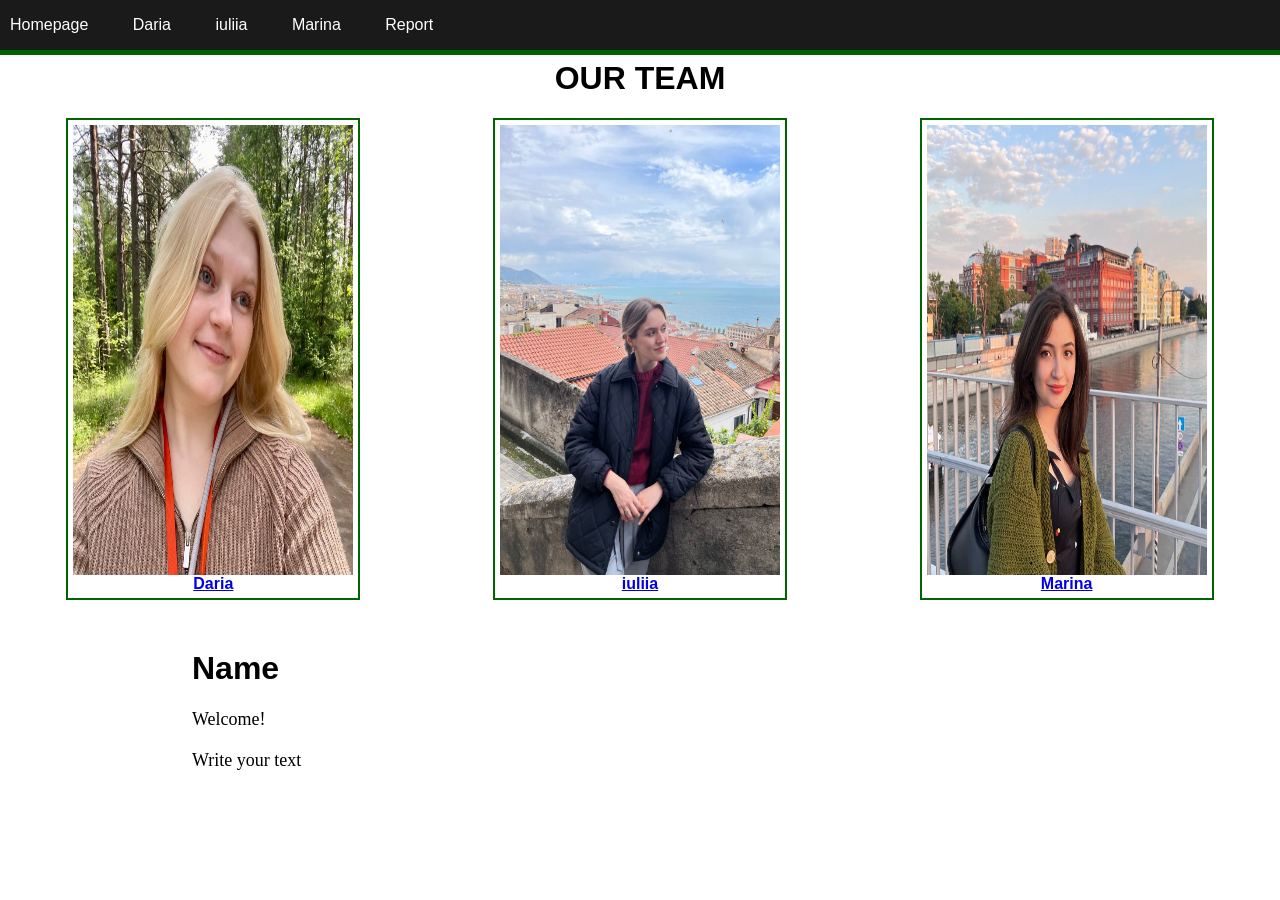
==== index.html @ 39a2a897 "Update index.html" ====
<html lang="en">
<head>
    <meta charset="UTF-8">
    <meta name="viewport" content="width=device-width, initial-scale=1.0">
    <title>Our Team</title>
    <link rel="stylesheet" href="style.css"> <!-- Подключаем файл стилей -->
</head>
<body>
    <div class="navbar">
        <a href="index.html">Homepage</a>
        <a href="Lola.html">Daria</a>
        <a href="iuliia.html">iuliia</a>
        <a href="Marina.html">Marina</a>
        <a href="report.html">Report</a>
    </div>
    <div class="content">
        <h1>OUR TEAM</h1>
        <div class="team-members">
            <div class="team-member">
                <img src="Daria.jpg" alt="Daria">
                <div class="member-name"><a href="Daria.html">Daria</a></div>
            </div>
            <div class="team-member">
                <img src="iuliia.jpg" alt="Iuliia">
                <div class="member-name"><a href="iuliia.html">iuliia</a></div>
            </div>
            <div class="team-member">
                <img src="Marina.jpg" alt="Marina">
                <div class="member-name"><a href="Marina.html">Marina</a></div>
            </div>
            </div>
        </div>
        <div class="intro-text">
            <h1 style="font-family: Arial, sans-serif;">Name</h1>
            <p>Welcome!</p>
            <p>Write your text</p>
        </div>
    </div>
</body>
---- style.css ----
body {
    margin: 0;
    padding: 0;
    font-family: Arial, sans-serif;
}
.navbar {
    background-color: #1a1a1a;
    height: 50px;
    width: 100%;
    position: fixed;
    top: 0;
    left: 0;
    z-index: 999;
    border-bottom: 5px solid #006400; /* зеленый цвет темного оттенка */
}
.navbar a {
    color: #fff;
    font-size: 16px;
    text-decoration: none;
    margin-right: 20px;
    display: inline-block;
    line-height: 50px;
    padding: 0 10px;
}
.navbar a:hover {
    color: #00ff00;
}
.content {
    margin-top: 60px; /* чтобы контент не перекрывал верхнюю полосу */
    text-align: center;
}
h1 {
    font-weight: bold;
    color: #000;
}
.team-members {
    display: flex;
    justify-content: space-around; /* равномерное распределение по горизонтали */
}
.team-member {
    margin: 0 5px; /* Расстояние между изображениями */
    border: 2px solid #006400; /* Зеленая рамка */
    max-width: 280px; /* Максимальная ширина изображения */
    padding: 5px; /* Внутренний отступ для рамки */
}
.team-member img {
    width: 100%; /* Изображение займет всю доступную ширину */
    height: 450px; /* Максимальная высота изображения */
}
.member-name {
    color: #000; /* Черный цвет текста */
    font-weight: bold; /* Жирный шрифт */
}

.intro-text {
    width: 70%; /* Процентное значение от ширины окна браузера */
    margin: auto; /* Центрирование блока */
    text-align: justify; /* Выравнивание текста по ширине */
    font-family: Times New Roman, serif; /* Изменение шрифта */
    margin-top: 50px; /* Отступ сверху */
    font-size: 18px; /* Размер шрифта */
}
.intro-text h1 {
    font-family: Arial, sans-serif; /* Изменение шрифта заголовка */
    font-size: 32px; /* Размер заголовка */
    font-weight: bold; /* Жирное начертание */
    color: #000; /* Черный цвет текста */
}
.intro-text p {
    margin-bottom: 20px; /* Отступ снизу каждого абзаца */
}
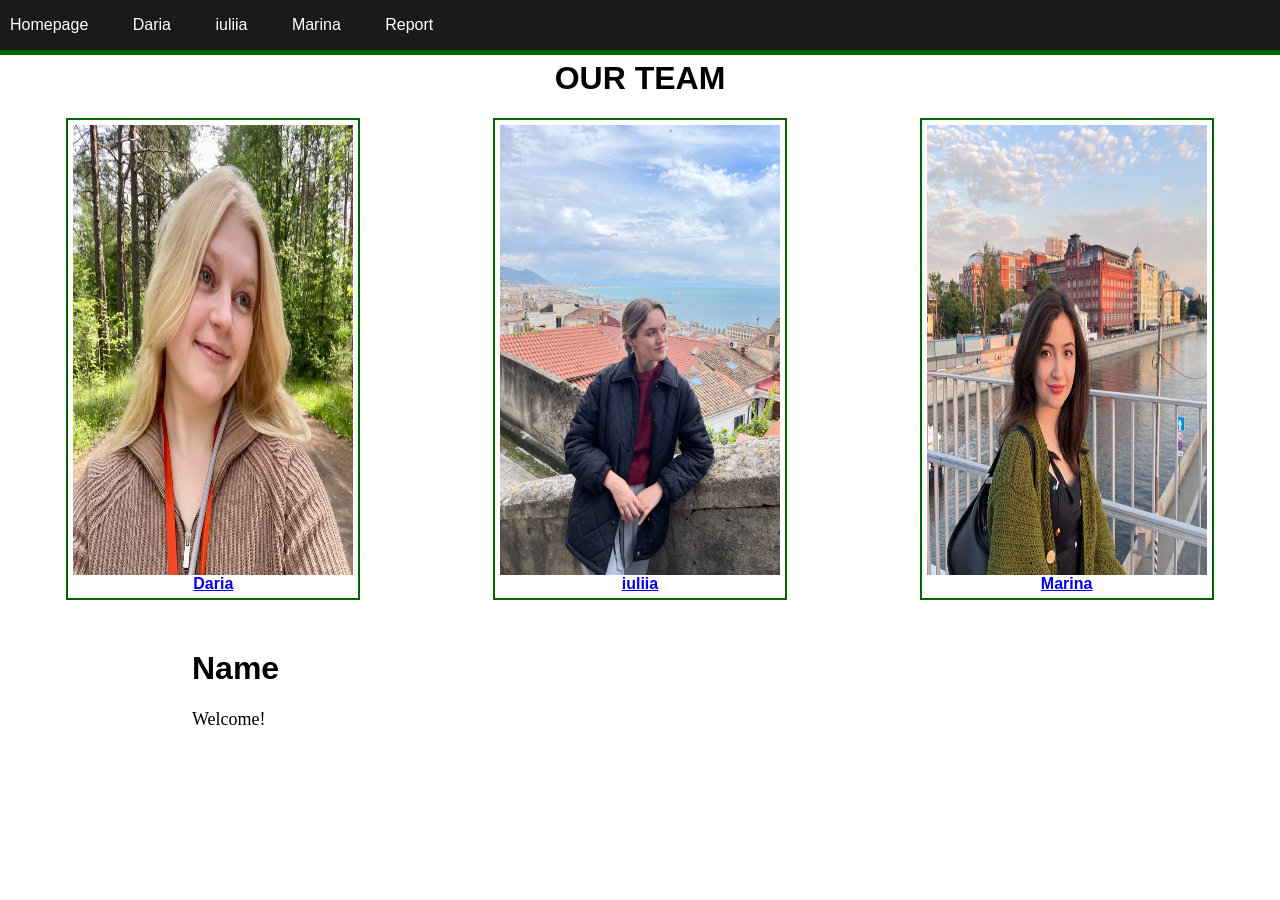
==== commit a4a5840a: "Update index.html" ====
--- a/index.html
+++ b/index.html
@@ -18,7 +18,7 @@
         <div class="team-members">
             <div class="team-member">
                 <img src="Daria.jpg" alt="Daria">
-                <div class="member-name"><a href="Daria.html">Daria</a></div>
+                <div class="member-name"><a href="Lola.html">Daria</a></div>
             </div>
             <div class="team-member">
                 <img src="iuliia.jpg" alt="Iuliia">
@@ -33,7 +33,6 @@
         <div class="intro-text">
             <h1 style="font-family: Arial, sans-serif;">Name</h1>
             <p>Welcome!</p>
-            <p>Write your text</p>
         </div>
     </div>
 </body>
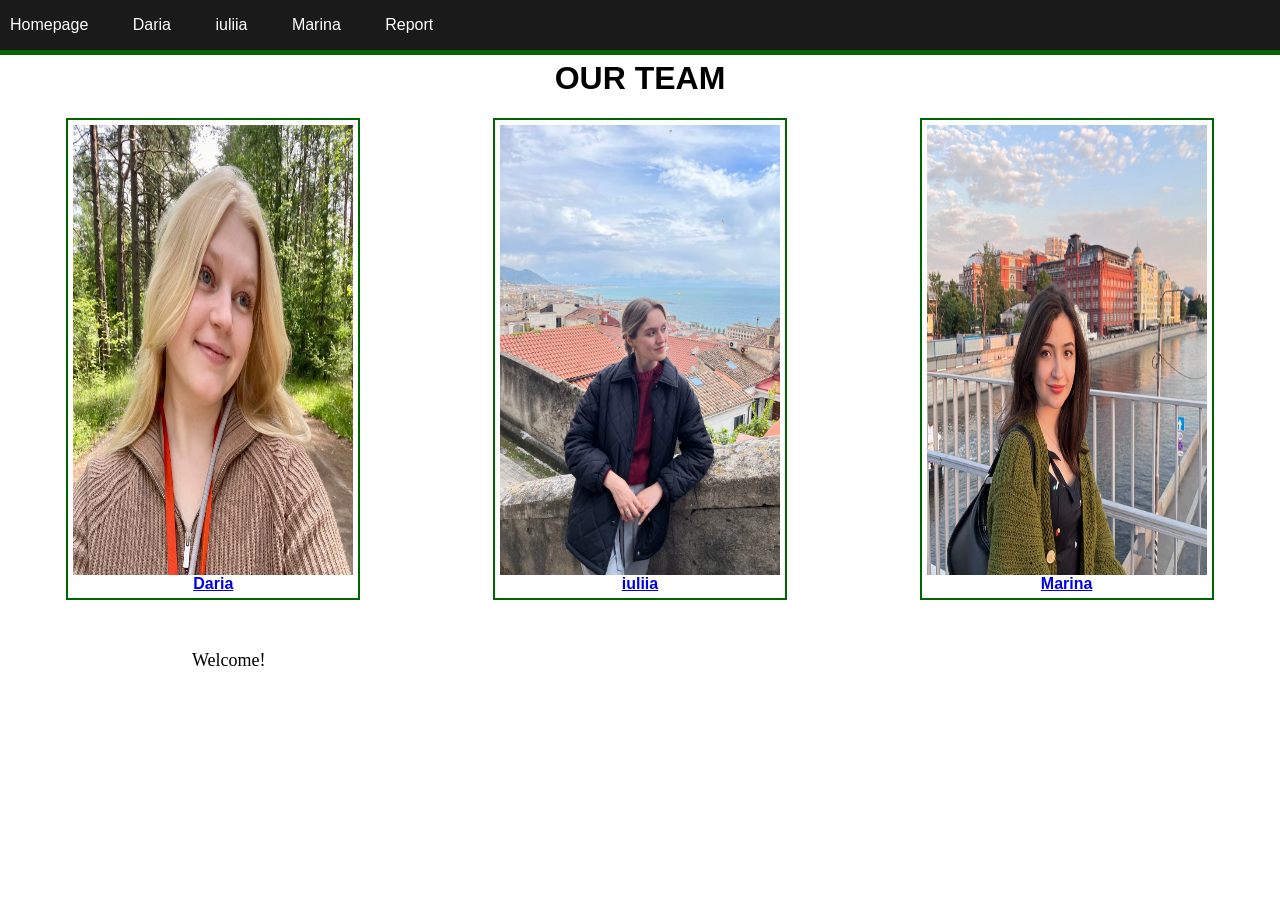
==== commit 42fa1ded: "Update index.html" ====
--- a/index.html
+++ b/index.html
@@ -31,7 +31,7 @@
             </div>
         </div>
         <div class="intro-text">
-            <h1 style="font-family: Arial, sans-serif;">Name</h1>
+            <h1 style="font-family: Arial, sans-serif;"></h1>
             <p>Welcome!</p>
         </div>
     </div>
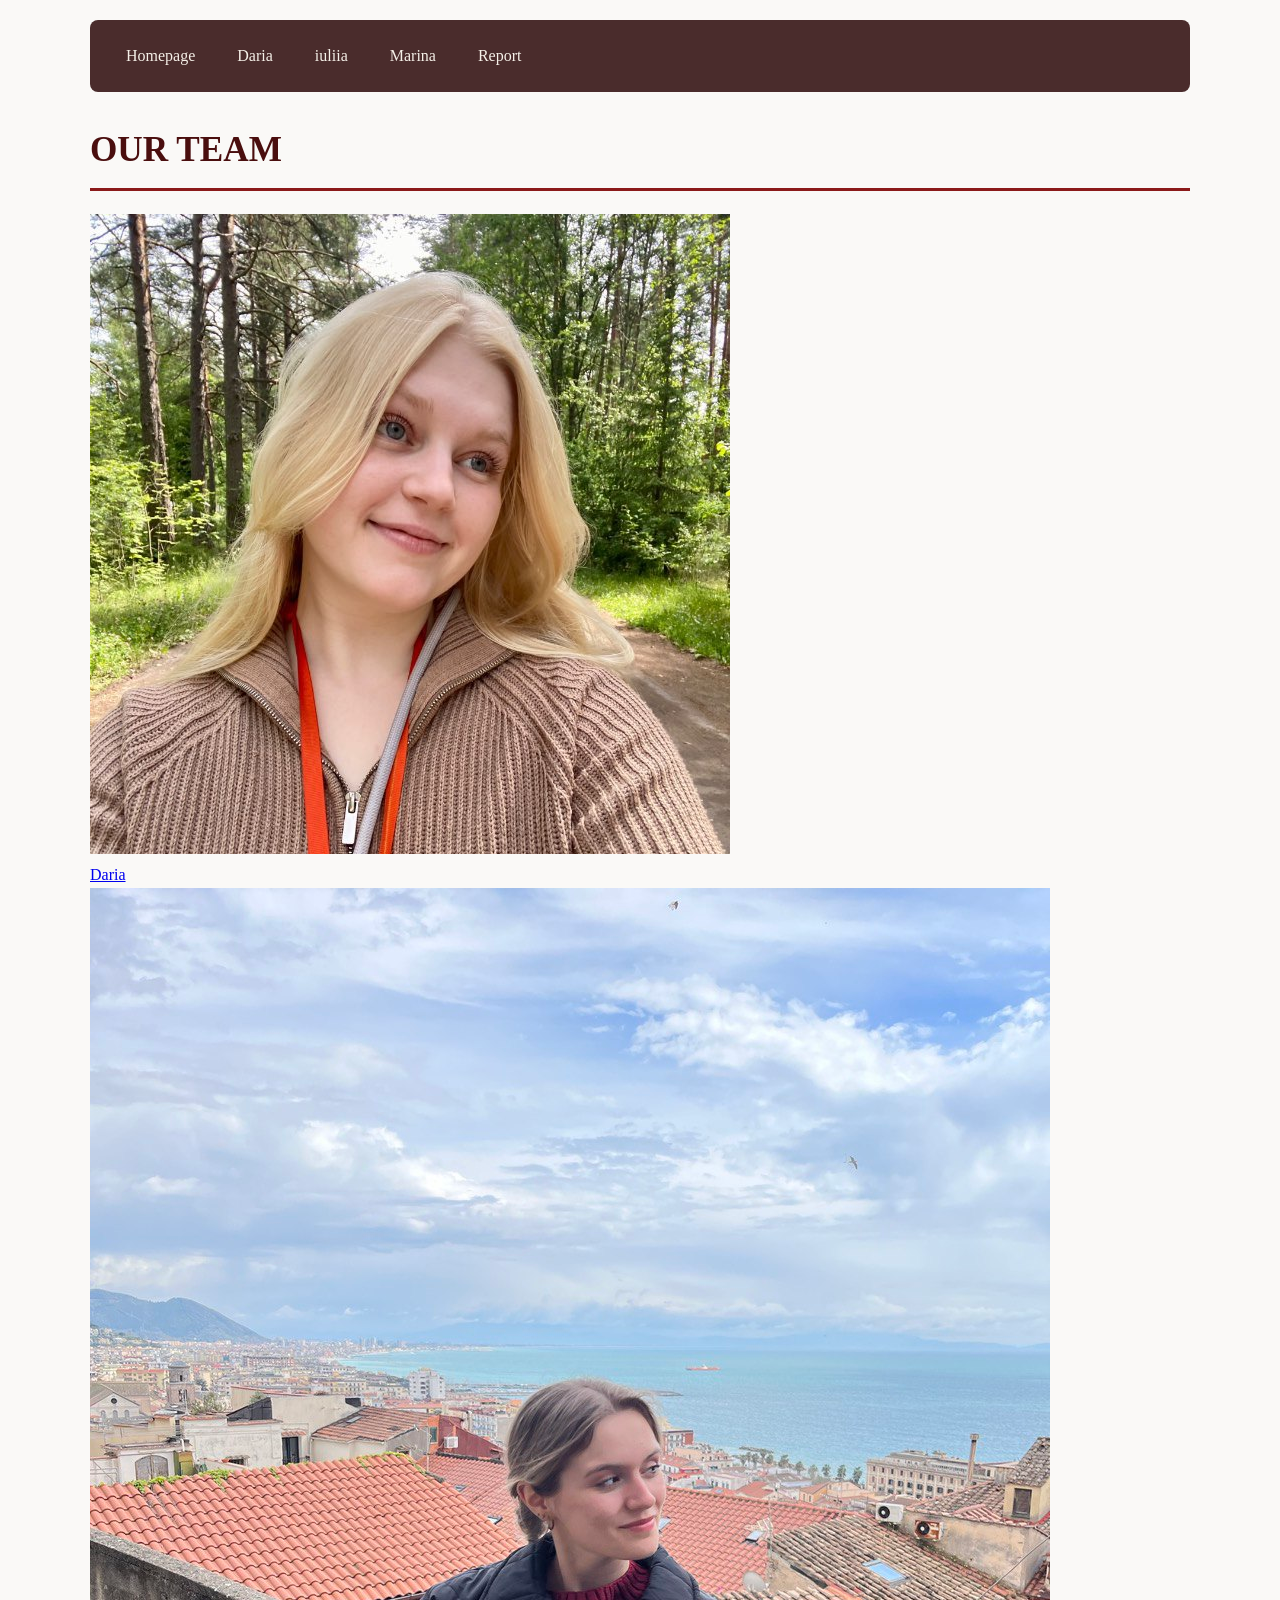
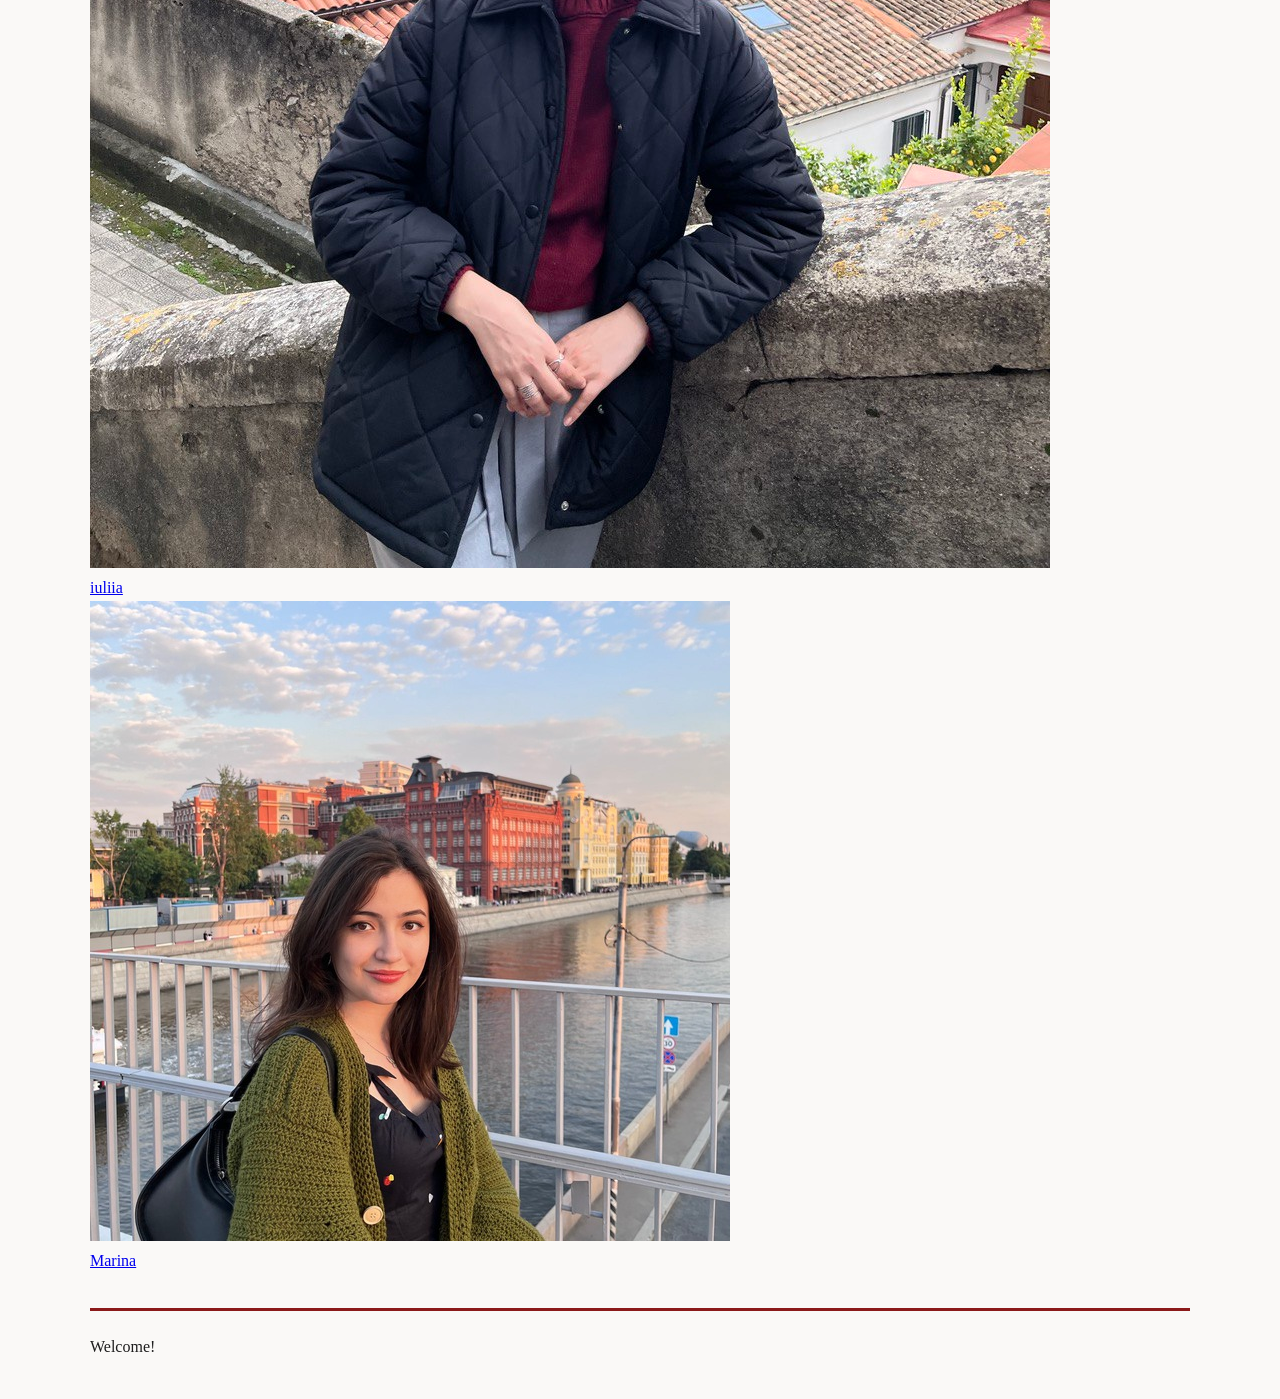
==== commit da8e5fa1: "Update index.html" ====
--- a/index.html
+++ b/index.html
@@ -1,9 +1,214 @@
+<!DOCTYPE html>
 <html lang="en">
 <head>
     <meta charset="UTF-8">
     <meta name="viewport" content="width=device-width, initial-scale=1.0">
-    <title>Our Team</title>
-    <link rel="stylesheet" href="style.css"> <!-- Подключаем файл стилей -->
+    <title>Il Tesoro dei Medici</title>
+    <style>
+        body {
+            font-family: 'Georgia', 'Times New Roman', serif;
+            line-height: 1.6;
+            max-width: 1100px;
+            margin: 0 auto;
+            padding: 20px;
+            background-color: #faf9f7;
+            color: #1e1e1e;
+        }
+        /* Navigation Bar */
+        .navbar {
+            background-color: #4a2c2c;
+            padding: 15px 20px;
+            border-radius: 8px;
+            margin-bottom: 30px;
+            display: flex;
+            flex-wrap: wrap;
+            gap: 10px;
+        }
+        .navbar a {
+            color: #f5f0e8;
+            text-decoration: none;
+            padding: 8px 16px;
+            border-radius: 5px;
+            transition: background-color 0.3s;
+            font-weight: 500;
+        }
+        .navbar a:hover {
+            background-color: #b8860b;
+            color: white;
+        }
+        .navbar a.active {
+            background-color: #b8860b;
+            color: white;
+        }
+        
+        h1 {
+            font-size: 2.2rem;
+            border-bottom: 3px solid #8b1a1a;
+            padding-bottom: 10px;
+            color: #4a0e0e;
+        }
+        h2 {
+            font-size: 1.8rem;
+            margin-top: 2rem;
+            color: #5c2e2e;
+            border-left: 5px solid #b8860b;
+            padding-left: 15px;
+        }
+        h3 {
+            font-size: 1.3rem;
+            margin-top: 1.5rem;
+            color: #3a3a3a;
+            font-weight: 600;
+        }
+        h4 {
+            font-size: 1.1rem;
+            margin-top: 1.2rem;
+            color: #4a2c2c;
+            font-weight: 600;
+        }
+        p {
+            margin-bottom: 1.2rem;
+            text-align: justify;
+        }
+        .event-meta {
+            background-color: #ece8e0;
+            padding: 15px 20px;
+            border-radius: 8px;
+            border-left: 6px solid #b8860b;
+            margin: 20px 0;
+        }
+        table {
+            width: 100%;
+            border-collapse: collapse;
+            margin: 1.5rem 0;
+            font-size: 0.95rem;
+            background-color: white;
+            box-shadow: 0 2px 8px rgba(0,0,0,0.05);
+        }
+        th {
+            background-color: #4a2c2c;
+            color: #f5f0e8;
+            padding: 12px 10px;
+            text-align: left;
+            font-weight: 600;
+        }
+        td {
+            border: 1px solid #d4cdc2;
+            padding: 10px;
+            vertical-align: top;
+        }
+        tr:nth-child(even) {
+            background-color: #f8f5f0;
+        }
+        tr:hover {
+            background-color: #f0ebe2;
+        }
+        .code-block {
+            background-color: #1e1e1e;
+            color: #e0d6c0;
+            padding: 18px;
+            border-radius: 8px;
+            font-family: 'Courier New', monospace;
+            font-size: 0.85rem;
+            overflow-x: auto;
+            white-space: pre-wrap;
+            word-break: break-all;
+            margin: 1rem 0;
+            border-left: 5px solid #b8860b;
+        }
+        .code-block-light {
+            background-color: #f0ebe2;
+            color: #1e1e1e;
+            padding: 18px;
+            border-radius: 8px;
+            font-family: 'Courier New', monospace;
+            font-size: 0.85rem;
+            overflow-x: auto;
+            white-space: pre-wrap;
+            word-break: break-all;
+            margin: 1rem 0;
+            border-left: 5px solid #4a2c2c;
+        }
+        .link-list {
+            list-style: none;
+            padding: 0;
+        }
+        .link-list li {
+            margin-bottom: 0.5rem;
+            padding: 8px 12px;
+            background-color: #f1ede6;
+            border-radius: 5px;
+            border-left: 4px solid #b8860b;
+        }
+        .link-list a {
+            color: #6b2e2e;
+            text-decoration: none;
+            font-weight: 500;
+        }
+        .link-list a:hover {
+            text-decoration: underline;
+            color: #8b1a1a;
+        }
+        .summary-box {
+            background-color: #e8e2d8;
+            padding: 15px 20px;
+            border-radius: 8px;
+            margin: 20px 0;
+            border: 1px solid #c9bdb0;
+        }
+        .summary-box strong {
+            color: #4a2c2c;
+        }
+        .comparison-box {
+            display: flex;
+            gap: 20px;
+            flex-wrap: wrap;
+            margin: 20px 0;
+        }
+        .comparison-box > div {
+            flex: 1;
+            min-width: 250px;
+            background-color: #f1ede6;
+            padding: 15px;
+            border-radius: 8px;
+            border-left: 4px solid #b8860b;
+        }
+        hr {
+            border: 1px solid #d4cdc2;
+            margin: 2rem 0;
+        }
+        .footer-note {
+            font-style: italic;
+            color: #5a4f44;
+            margin-top: 2rem;
+            font-size: 0.95rem;
+            border-top: 1px solid #d4cdc2;
+            padding-top: 1rem;
+        }
+        .table-container {
+            overflow-x: auto;
+            margin: 20px 0;
+        }
+        .badge {
+            display: inline-block;
+            background-color: #8b1a1a;
+            color: white;
+            padding: 3px 10px;
+            border-radius: 4px;
+            font-size: 0.8rem;
+            font-weight: bold;
+        }
+        @media (max-width: 600px) {
+            body { padding: 12px; }
+            h1 { font-size: 1.8rem; }
+            .code-block { font-size: 0.75rem; padding: 12px; }
+            table { font-size: 0.85rem; }
+            td, th { padding: 6px; }
+            .comparison-box { flex-direction: column; }
+            .navbar { flex-direction: column; align-items: center; }
+            .navbar a { width: 100%; text-align: center; }
+        }
+    </style>
 </head>
 <body>
     <div class="navbar">
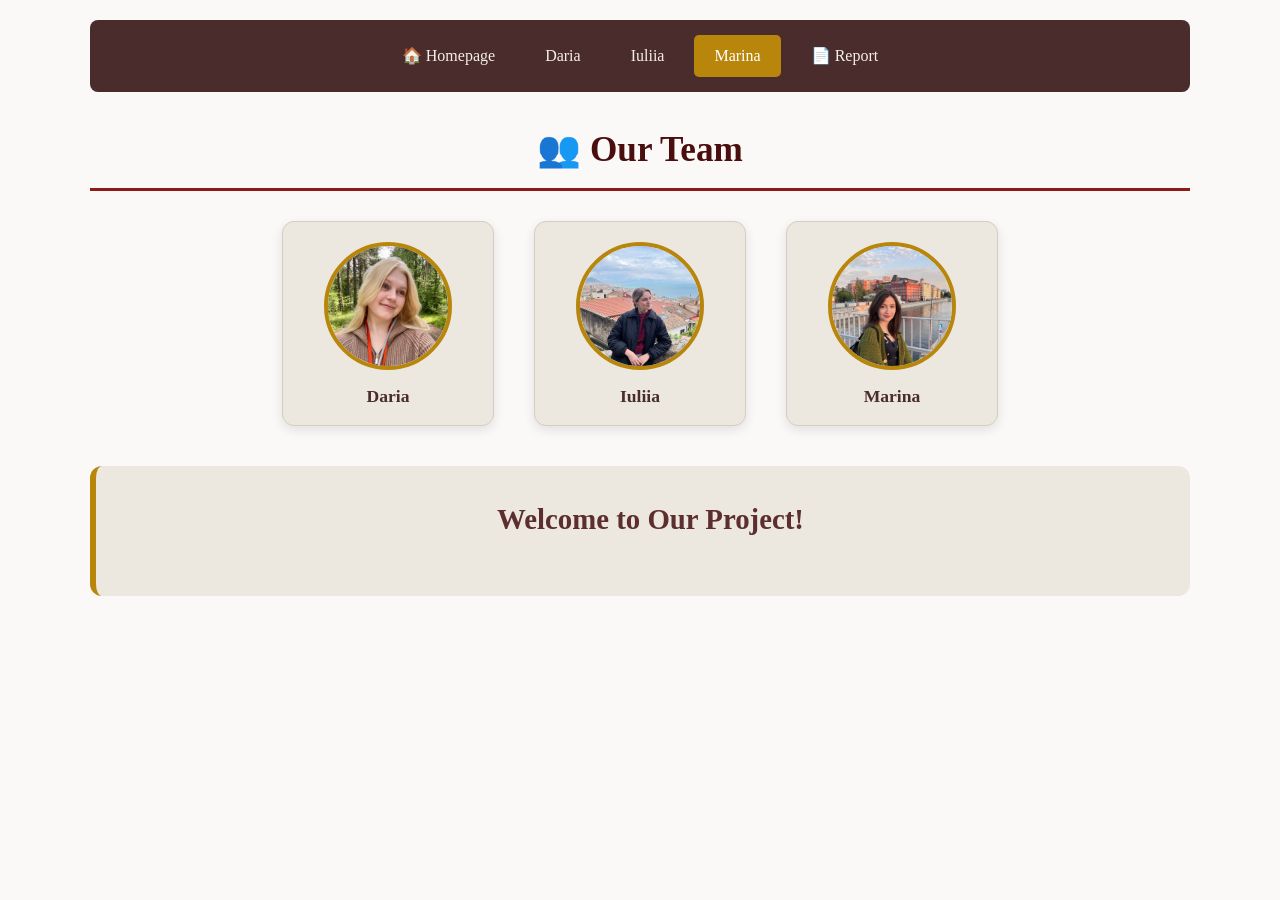
==== commit d4822027: "Update index.html" ====
--- a/index.html
+++ b/index.html
@@ -23,18 +23,20 @@
             display: flex;
             flex-wrap: wrap;
             gap: 10px;
+            justify-content: center;
         }
         .navbar a {
             color: #f5f0e8;
             text-decoration: none;
-            padding: 8px 16px;
+            padding: 8px 20px;
             border-radius: 5px;
-            transition: background-color 0.3s;
+            transition: background-color 0.3s, transform 0.2s;
             font-weight: 500;
         }
         .navbar a:hover {
             background-color: #b8860b;
             color: white;
+            transform: scale(1.05);
         }
         .navbar a.active {
             background-color: #b8860b;
@@ -46,6 +48,7 @@
             border-bottom: 3px solid #8b1a1a;
             padding-bottom: 10px;
             color: #4a0e0e;
+            text-align: center;
         }
         h2 {
             font-size: 1.8rem;
@@ -60,16 +63,72 @@
             color: #3a3a3a;
             font-weight: 600;
         }
-        h4 {
-            font-size: 1.1rem;
-            margin-top: 1.2rem;
-            color: #4a2c2c;
-            font-weight: 600;
-        }
         p {
             margin-bottom: 1.2rem;
             text-align: justify;
         }
+        
+        /* Team Members Section */
+        .team-members {
+            display: flex;
+            justify-content: center;
+            gap: 40px;
+            flex-wrap: wrap;
+            margin: 30px 0 40px 0;
+        }
+        .team-member {
+            display: flex;
+            flex-direction: column;
+            align-items: center;
+            background-color: #ece8e0;
+            padding: 20px 30px 15px 30px;
+            border-radius: 12px;
+            box-shadow: 0 4px 12px rgba(0,0,0,0.1);
+            transition: transform 0.3s, box-shadow 0.3s;
+            border: 1px solid #d4cdc2;
+            min-width: 150px;
+        }
+        .team-member:hover {
+            transform: translateY(-5px);
+            box-shadow: 0 8px 20px rgba(0,0,0,0.15);
+        }
+        .team-member img {
+            width: 120px;
+            height: 120px;
+            border-radius: 50%;
+            object-fit: cover;
+            border: 4px solid #b8860b;
+            margin-bottom: 12px;
+        }
+        .team-member .member-name {
+            font-size: 1.1rem;
+            font-weight: 600;
+            color: #4a2c2c;
+        }
+        .team-member .member-name a {
+            color: #4a2c2c;
+            text-decoration: none;
+            transition: color 0.3s;
+        }
+        .team-member .member-name a:hover {
+            color: #b8860b;
+        }
+        
+
+        .intro-text {
+            text-align: center;
+            background-color: #ece8e0;
+            padding: 30px 20px;
+            border-radius: 12px;
+            border-left: 6px solid #b8860b;
+            margin: 20px 0 30px 0;
+        }
+        .intro-text p {
+            text-align: center;
+            font-size: 1.2rem;
+            color: #3a3a3a;
+        }
+        
         .event-meta {
             background-color: #ece8e0;
             padding: 15px 20px;
@@ -116,19 +175,6 @@
             margin: 1rem 0;
             border-left: 5px solid #b8860b;
         }
-        .code-block-light {
-            background-color: #f0ebe2;
-            color: #1e1e1e;
-            padding: 18px;
-            border-radius: 8px;
-            font-family: 'Courier New', monospace;
-            font-size: 0.85rem;
-            overflow-x: auto;
-            white-space: pre-wrap;
-            word-break: break-all;
-            margin: 1rem 0;
-            border-left: 5px solid #4a2c2c;
-        }
         .link-list {
             list-style: none;
             padding: 0;
@@ -158,20 +204,6 @@
         }
         .summary-box strong {
             color: #4a2c2c;
-        }
-        .comparison-box {
-            display: flex;
-            gap: 20px;
-            flex-wrap: wrap;
-            margin: 20px 0;
-        }
-        .comparison-box > div {
-            flex: 1;
-            min-width: 250px;
-            background-color: #f1ede6;
-            padding: 15px;
-            border-radius: 8px;
-            border-left: 4px solid #b8860b;
         }
         hr {
             border: 1px solid #d4cdc2;
@@ -184,42 +216,41 @@
             font-size: 0.95rem;
             border-top: 1px solid #d4cdc2;
             padding-top: 1rem;
+            text-align: center;
         }
         .table-container {
             overflow-x: auto;
             margin: 20px 0;
         }
-        .badge {
-            display: inline-block;
-            background-color: #8b1a1a;
-            color: white;
-            padding: 3px 10px;
-            border-radius: 4px;
-            font-size: 0.8rem;
-            font-weight: bold;
-        }
+        
         @media (max-width: 600px) {
             body { padding: 12px; }
             h1 { font-size: 1.8rem; }
             .code-block { font-size: 0.75rem; padding: 12px; }
             table { font-size: 0.85rem; }
             td, th { padding: 6px; }
-            .comparison-box { flex-direction: column; }
             .navbar { flex-direction: column; align-items: center; }
             .navbar a { width: 100%; text-align: center; }
+            .team-member img { width: 80px; height: 80px; }
+            .team-members { gap: 20px; }
         }
     </style>
 </head>
 <body>
+
     <div class="navbar">
-        <a href="index.html">Homepage</a>
+        <a href="index.html">🏠 Homepage</a>
         <a href="Lola.html">Daria</a>
-        <a href="iuliia.html">iuliia</a>
-        <a href="Marina.html">Marina</a>
-        <a href="report.html">Report</a>
+        <a href="iuliia.html">Iuliia</a>
+        <a href="Marina.html" class="active">Marina</a>
+        <a href="report.html">📄 Report</a>
     </div>
+
+
     <div class="content">
-        <h1>OUR TEAM</h1>
+
+        <h1>👥 Our Team</h1>
+
         <div class="team-members">
             <div class="team-member">
                 <img src="Daria.jpg" alt="Daria">
@@ -227,17 +258,23 @@
             </div>
             <div class="team-member">
                 <img src="iuliia.jpg" alt="Iuliia">
-                <div class="member-name"><a href="iuliia.html">iuliia</a></div>
+                <div class="member-name"><a href="iuliia.html">Iuliia</a></div>
             </div>
             <div class="team-member">
                 <img src="Marina.jpg" alt="Marina">
                 <div class="member-name"><a href="Marina.html">Marina</a></div>
             </div>
-            </div>
         </div>
+
+       
         <div class="intro-text">
-            <h1 style="font-family: Arial, sans-serif;"></h1>
-            <p>Welcome!</p>
+            <h2 style="border-left: none; text-align: center; margin-top: 0;">Welcome to Our Project!</h2>
         </div>
-    </div>
+
+
+    
+
+    </div> 
+
 </body>
+</html>
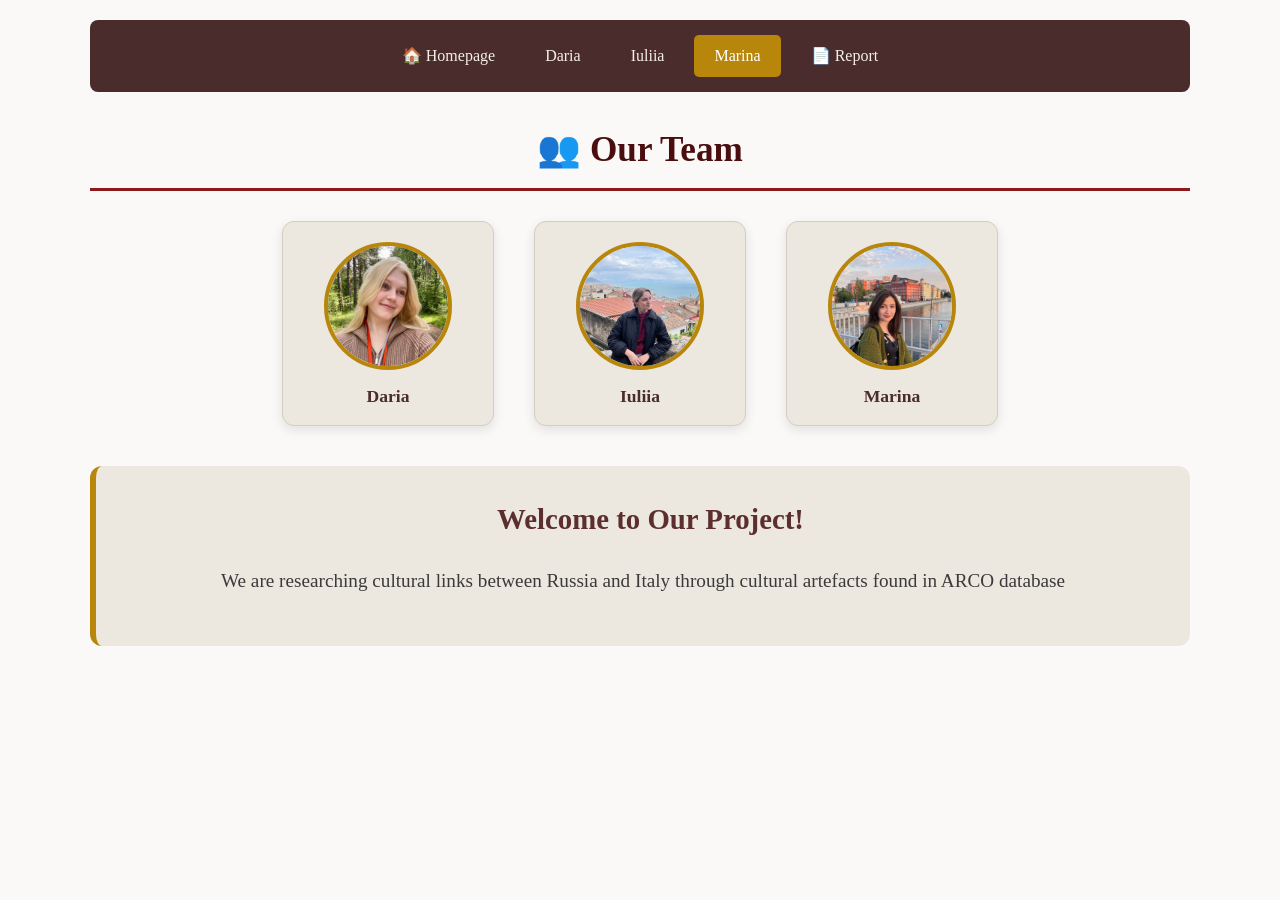
==== commit b19f4a5c: "Update index.html" ====
--- a/index.html
+++ b/index.html
@@ -269,6 +269,7 @@
        
         <div class="intro-text">
             <h2 style="border-left: none; text-align: center; margin-top: 0;">Welcome to Our Project!</h2>
+            <p> We are researching cultural links between Russia and Italy through cultural artefacts found in ARCO database</p>
         </div>
 
 
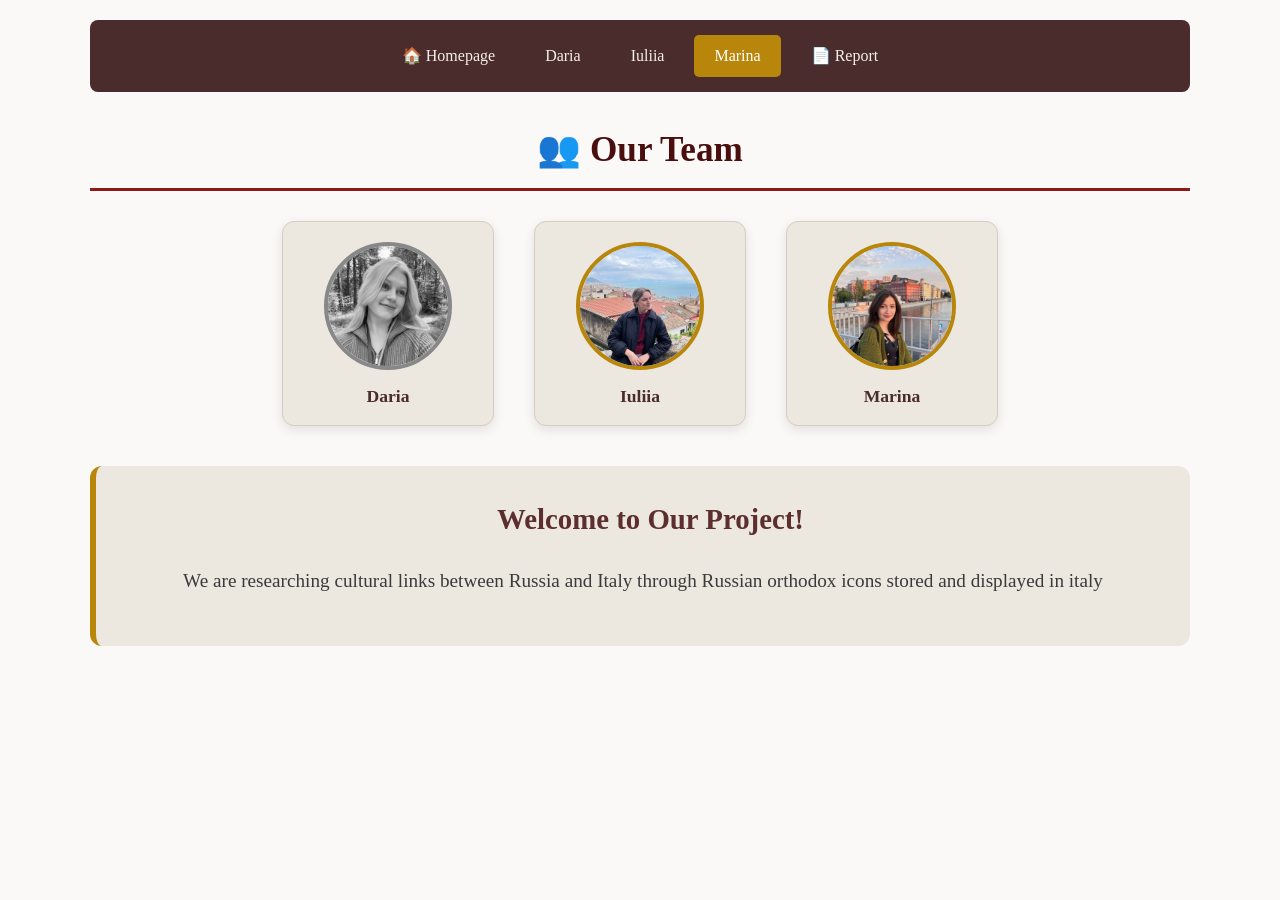
==== commit 2120f956: "Update index.html" ====
--- a/index.html
+++ b/index.html
@@ -100,6 +100,10 @@
             border: 4px solid #b8860b;
             margin-bottom: 12px;
         }
+        /* Greyed-out image (used for Daria) */
+        .team-member img.grey {
+            filter: grayscale(100%);
+        }
         .team-member .member-name {
             font-size: 1.1rem;
             font-weight: 600;
@@ -253,7 +257,7 @@
 
         <div class="team-members">
             <div class="team-member">
-                <img src="Daria.jpg" alt="Daria">
+                <img class="grey" src="Daria.jpg" alt="Daria">
                 <div class="member-name"><a href="Lola.html">Daria</a></div>
             </div>
             <div class="team-member">
@@ -269,7 +273,7 @@
        
         <div class="intro-text">
             <h2 style="border-left: none; text-align: center; margin-top: 0;">Welcome to Our Project!</h2>
-            <p> We are researching cultural links between Russia and Italy through cultural artefacts found in ARCO database</p>
+            <p> We are researching cultural links between Russia and Italy through Russian orthodox icons stored and displayed in italy</p>
         </div>
 
 
